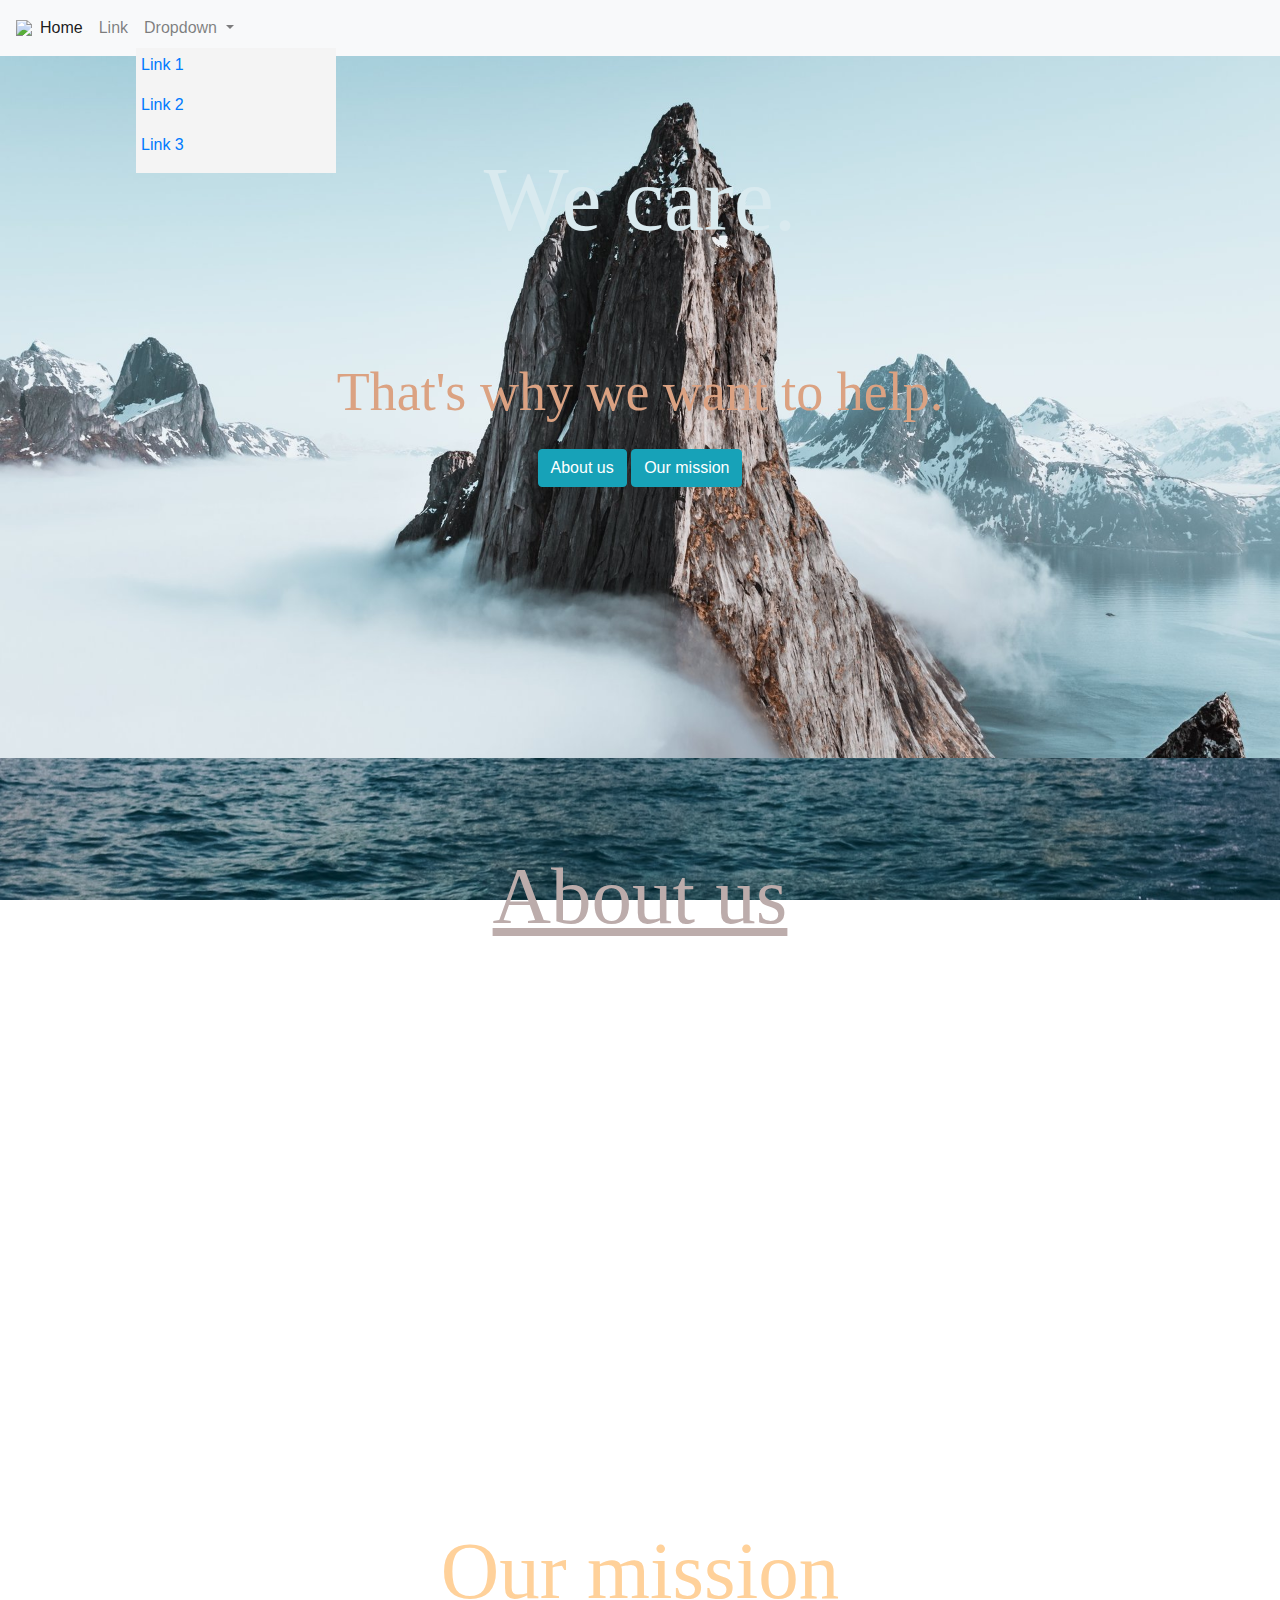
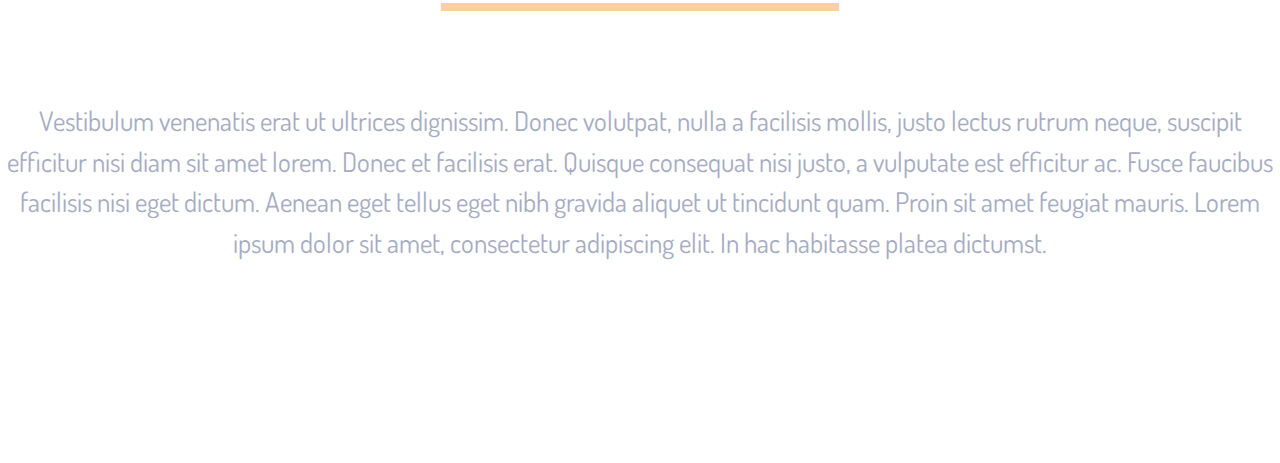
==== index.html @ a01172c3 "Rename main.html to index.html" ====
<!DOCTYPE html>
<head>
	<link rel="stylesheet" href="https://maxcdn.bootstrapcdn.com/bootstrap/4.0.0/css/bootstrap.min.css" integrity="sha384-Gn5384xqQ1aoWXA+058RXPxPg6fy4IWvTNh0E263XmFcJlSAwiGgFAW/dAiS6JXm" crossorigin="anonymous">
	<meta charset="utf-8">
	<meta name="viewport" content="width=device-width, initial-scale=1.0">
	<meta http-equiv="X-UA-Compatible" content="ie=edge">
	<link href="styles.css" rel="stylesheet">
	<script src="index.js"></script>
</head>
<body>
	<nav class="navbar navbar-expand-lg navbar-light bg-light">
	  <img src="https://www.freelogodesign.org/file/app/client/thumb/94a7dae7-ba89-42d8-9f58-ee04a5acc0f1_200x200.png?1603191477896" id="picture-1">

	  <div class="collapse navbar-collapse" id="navbarSupportedContent">
	    <ul class="navbar-nav mr-auto">
	      <li class="nav-item active">
	        <a class="nav-link" href="#">Home</a>
	      </li>
	      <li class="nav-item">
	        <a class="nav-link" href="#">Link</a>
	      </li>
	      <li class="nav-item dropdown">
	        <a class="nav-link dropdown-toggle" href="#" id="navbarDropdown" role="button" data-toggle="dropdown" aria-haspopup="true" aria-expanded="false" onclick="init()">
	          Dropdown
	        </a>
	        <div id="list" style="position: absolute;width: 200px;background-color: #f4f4f4;display: block;">
	        	<p class="hover-color" style="padding-left: 5px;padding-top: 5px;"><a href="#">Link 1</a></p>
	        	<p class="hover-color" style="padding-left: 5px;"><a href="#">Link 2</a></p>
	        	<p class="hover-color" style="padding-left: 5px;"><a href="#">Link 3</a></p>
	        </div>
	      </li>
	    </ul>
	  </div>
	</nav>
	<header id="welcome">
		<h1 id="head">We care.</h1>
		<p id="text">That's why we want to help.</p>
		<center>
			<a href="#aboutus" class="btn btn-info" role="button">About us</a>
			<a href="#ourmission" class="btn btn-info" role="button">Our mission</a>
		</center>

	</header>
	<header id="aboutus">
		<h1 id="headb"><u>About us</u></h1>
		<p id="textb">Lorem ipsum dolor sit amet, consectetur adipiscing elit. Sed et nunc venenatis, rutrum tortor et, bibendum nisl. Aenean scelerisque auctor enim non dapibus. Nullam luctus sagittis tristique. Donec lobortis condimentum pulvinar. Cras convallis aliquet enim, eget rhoncus mi pretium eget. Vivamus vel felis tortor. Fusce ac magna pretium, sollicitudin eros in, interdum metus.</p>
	</header>
	<header id="ourmission">
		<h1 id="headc"><u>Our mission</u></h1>
		<p id="textc">
			Vestibulum venenatis erat ut ultrices dignissim. Donec volutpat, nulla a facilisis mollis, justo lectus rutrum neque, suscipit efficitur nisi diam sit amet lorem. Donec et facilisis erat. Quisque consequat nisi justo, a vulputate est efficitur ac. Fusce faucibus facilisis nisi eget dictum. Aenean eget tellus eget nibh gravida aliquet ut tincidunt quam. Proin sit amet feugiat mauris. Lorem ipsum dolor sit amet, consectetur adipiscing elit. In hac habitasse platea dictumst.
		</p>
	</header>
</body>
---- styles.css ----
@import url('https://fonts.googleapis.com/css2?family=Dosis:wght@500&display=swap');
#welcome{
	background-image: url("./img/mountain.jpg");
	background-attachment: fixed;
	background-size: cover;
	background-position: center;
	height: 78vh;
}
#head{
	color: #d9eaef;
	font-family: montserrat;
	font-size: 10vh;
	padding-top: 10vh;
	text-align: center;
}
#text{
	color: #dba282;
	font-family: montserrat;
	font-size: 6vh;
	padding-top: 10vh;
	text-align: center;
}
.btn btn-info{
	background-color:#445b63 !important;
}
#aboutus{
	background-image: url("./img/city.jpg");
	background-attachment: fixed;
	background-size: cover;
	background-position: center;
	height: 75vh;
}
#headb{
	color: 	#bcacab;
	font-family: montserrat;
	font-size: 9vh;
	text-align: center;
	padding-top: 10vh;
}
#textb{
	color: white;
	font-family: roboto;
	font-size: 3vh;
	padding-top: 8vh;
	text-align: center;
}
#ourmission{
	background-image: url("./img/beach.jpg");
	background-position: center;
	background-size: cover;
	background-attachment: fixed;
	height: 70vh;
}
#headc{
	color: 	#ffd19a;
	font-family: roboto;
	font-size: 9vh;
	text-align: center;
	padding-top:10vh;
}
#textc{
	color: #a6acc2;
	font-family: 'Dosis', sans-serif;
	font-size: 3vh;
	padding-top: 8vh;
	text-align: center;
}
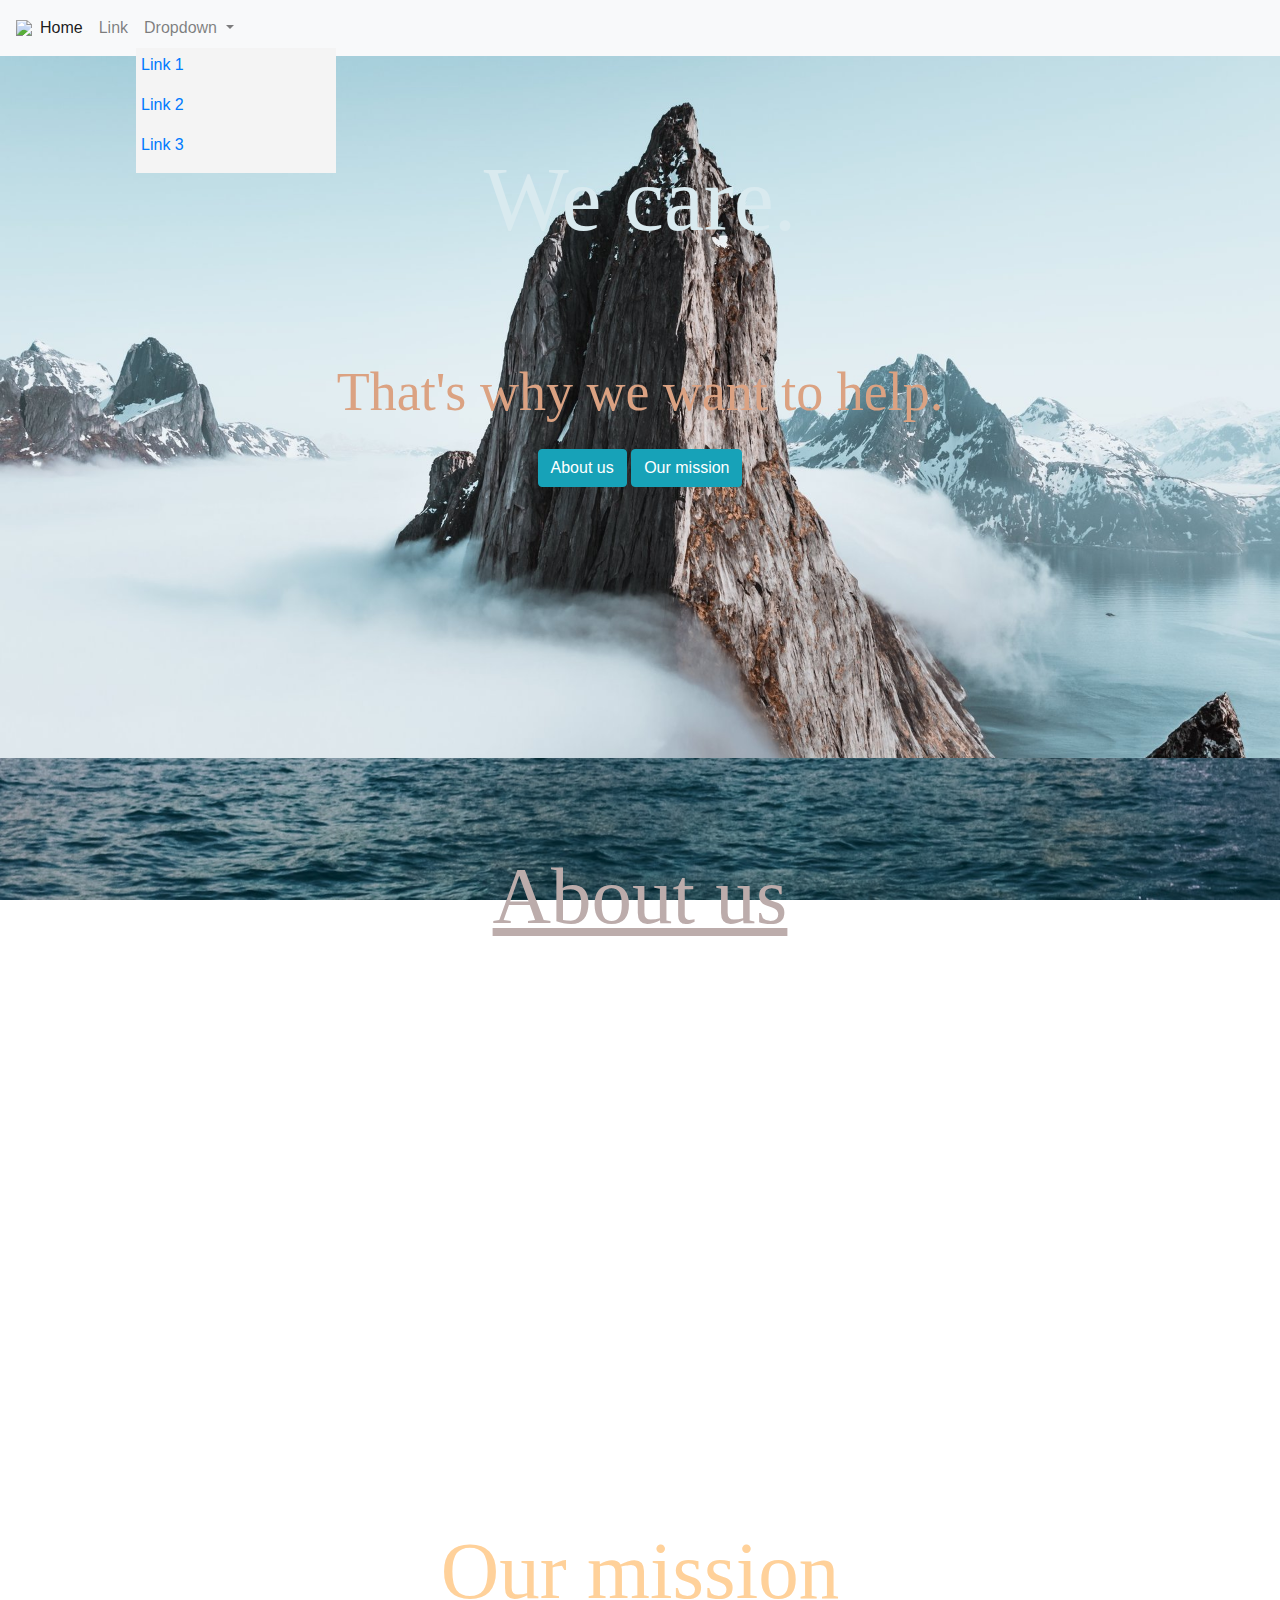
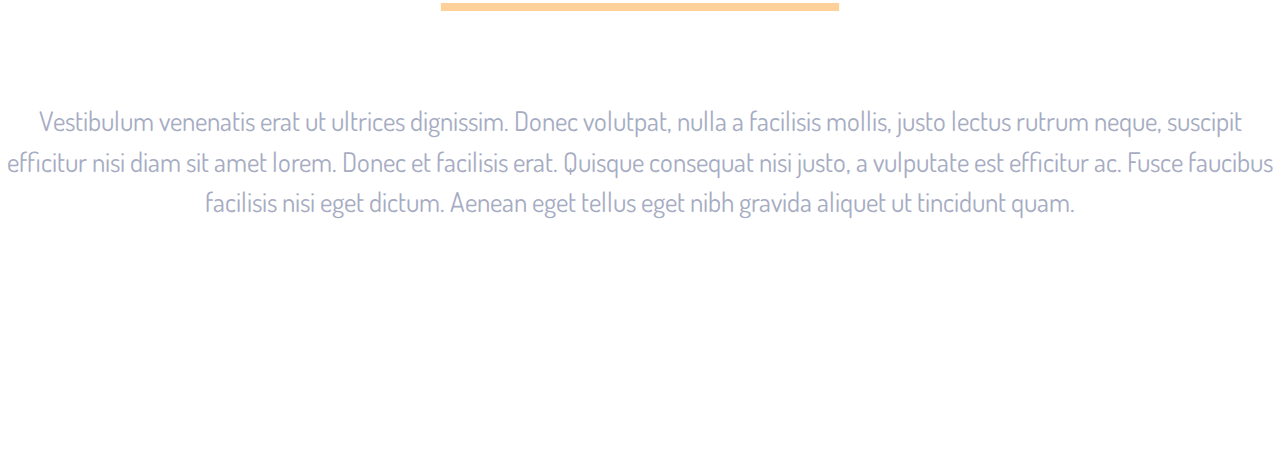
==== commit 1697b4b3: "Update index.html" ====
--- a/index.html
+++ b/index.html
@@ -1,54 +1,55 @@
-<!DOCTYPE html>
-<head>
-	<link rel="stylesheet" href="https://maxcdn.bootstrapcdn.com/bootstrap/4.0.0/css/bootstrap.min.css" integrity="sha384-Gn5384xqQ1aoWXA+058RXPxPg6fy4IWvTNh0E263XmFcJlSAwiGgFAW/dAiS6JXm" crossorigin="anonymous">
-	<meta charset="utf-8">
-	<meta name="viewport" content="width=device-width, initial-scale=1.0">
-	<meta http-equiv="X-UA-Compatible" content="ie=edge">
-	<link href="styles.css" rel="stylesheet">
-	<script src="index.js"></script>
-</head>
-<body>
-	<nav class="navbar navbar-expand-lg navbar-light bg-light">
-	  <img src="https://www.freelogodesign.org/file/app/client/thumb/94a7dae7-ba89-42d8-9f58-ee04a5acc0f1_200x200.png?1603191477896" id="picture-1">
+<html>
+	<head>
+		<link rel="stylesheet" href="https://maxcdn.bootstrapcdn.com/bootstrap/4.0.0/css/bootstrap.min.css" integrity="sha384-Gn5384xqQ1aoWXA+058RXPxPg6fy4IWvTNh0E263XmFcJlSAwiGgFAW/dAiS6JXm" crossorigin="anonymous">
+		<meta charset="utf-8">
+		<meta name="viewport" content="width=device-width, initial-scale=1.0">
+		<meta http-equiv="X-UA-Compatible" content="ie=edge">
+		<link href="styles.css" rel="stylesheet">
+		<script src="index.js"></script>
+	</head>
+	<body>
+		<nav class="navbar navbar-expand-lg navbar-light bg-light">
+		  <img src="https://www.freelogodesign.org/file/app/client/thumb/94a7dae7-ba89-42d8-9f58-ee04a5acc0f1_200x200.png?1603191477896" id="picture-1">
 
-	  <div class="collapse navbar-collapse" id="navbarSupportedContent">
-	    <ul class="navbar-nav mr-auto">
-	      <li class="nav-item active">
-	        <a class="nav-link" href="#">Home</a>
-	      </li>
-	      <li class="nav-item">
-	        <a class="nav-link" href="#">Link</a>
-	      </li>
-	      <li class="nav-item dropdown">
-	        <a class="nav-link dropdown-toggle" href="#" id="navbarDropdown" role="button" data-toggle="dropdown" aria-haspopup="true" aria-expanded="false" onclick="init()">
-	          Dropdown
-	        </a>
-	        <div id="list" style="position: absolute;width: 200px;background-color: #f4f4f4;display: block;">
-	        	<p class="hover-color" style="padding-left: 5px;padding-top: 5px;"><a href="#">Link 1</a></p>
-	        	<p class="hover-color" style="padding-left: 5px;"><a href="#">Link 2</a></p>
-	        	<p class="hover-color" style="padding-left: 5px;"><a href="#">Link 3</a></p>
-	        </div>
-	      </li>
-	    </ul>
-	  </div>
-	</nav>
-	<header id="welcome">
-		<h1 id="head">We care.</h1>
-		<p id="text">That's why we want to help.</p>
-		<center>
-			<a href="#aboutus" class="btn btn-info" role="button">About us</a>
-			<a href="#ourmission" class="btn btn-info" role="button">Our mission</a>
-		</center>
+		  <div class="collapse navbar-collapse" id="navbarSupportedContent">
+		    <ul class="navbar-nav mr-auto">
+		      <li class="nav-item active">
+		        <a class="nav-link" href="#">Home</a>
+		      </li>
+		      <li class="nav-item">
+		        <a class="nav-link" href="#">Link</a>
+		      </li>
+		      <li class="nav-item dropdown">
+		        <a class="nav-link dropdown-toggle" href="#" id="navbarDropdown" role="button" data-toggle="dropdown" aria-haspopup="true" aria-expanded="false" onclick="init()">
+		          Dropdown
+		        </a>
+		        <div id="list" style="position: absolute;width: 200px;background-color: #f4f4f4;display: block;">
+		        	<p class="hover-color" style="padding-left: 5px;padding-top: 5px;"><a href="#">Link 1</a></p>
+		        	<p class="hover-color" style="padding-left: 5px;"><a href="#">Link 2</a></p>
+		        	<p class="hover-color" style="padding-left: 5px;"><a href="#">Link 3</a></p>
+		        </div>
+		      </li>
+		    </ul>
+		  </div>
+		</nav>
+		<header id="welcome">
+			<h1 id="head">We care.</h1>
+			<p id="text">That's why we want to help.</p>
+			<center>
+				<a href="#aboutus" class="btn btn-info" role="button">About us</a>
+				<a href="#ourmission" class="btn btn-info" role="button">Our mission</a>
+			</center>
 
-	</header>
-	<header id="aboutus">
-		<h1 id="headb"><u>About us</u></h1>
-		<p id="textb">Lorem ipsum dolor sit amet, consectetur adipiscing elit. Sed et nunc venenatis, rutrum tortor et, bibendum nisl. Aenean scelerisque auctor enim non dapibus. Nullam luctus sagittis tristique. Donec lobortis condimentum pulvinar. Cras convallis aliquet enim, eget rhoncus mi pretium eget. Vivamus vel felis tortor. Fusce ac magna pretium, sollicitudin eros in, interdum metus.</p>
-	</header>
-	<header id="ourmission">
-		<h1 id="headc"><u>Our mission</u></h1>
-		<p id="textc">
-			Vestibulum venenatis erat ut ultrices dignissim. Donec volutpat, nulla a facilisis mollis, justo lectus rutrum neque, suscipit efficitur nisi diam sit amet lorem. Donec et facilisis erat. Quisque consequat nisi justo, a vulputate est efficitur ac. Fusce faucibus facilisis nisi eget dictum. Aenean eget tellus eget nibh gravida aliquet ut tincidunt quam. Proin sit amet feugiat mauris. Lorem ipsum dolor sit amet, consectetur adipiscing elit. In hac habitasse platea dictumst.
-		</p>
-	</header>
-</body>
+		</header>
+		<header id="aboutus">
+			<h1 id="headb"><u>About us</u></h1>
+			<p id="textb">Lorem ipsum dolor sit amet, consectetur adipiscing elit. Sed et nunc venenatis, rutrum tortor et, bibendum nisl. Aenean scelerisque auctor enim non dapibus. Nullam luctus sagittis tristique. Donec lobortis condimentum pulvinar. Cras convallis aliquet enim, eget rhoncus mi pretium eget. Vivamus vel felis tortor. Fusce ac magna pretium, sollicitudin eros in, interdum metus.</p>
+		</header>
+		<header id="ourmission">
+			<h1 id="headc"><u>Our mission</u></h1>
+			<p id="textc">
+				Vestibulum venenatis erat ut ultrices dignissim. Donec volutpat, nulla a facilisis mollis, justo lectus rutrum neque, suscipit efficitur nisi diam sit amet lorem. Donec et facilisis erat. Quisque consequat nisi justo, a vulputate est efficitur ac. Fusce faucibus facilisis nisi eget dictum. Aenean eget tellus eget nibh gravida aliquet ut tincidunt quam. 
+			</p>
+		</header>
+	</body>
+</html>
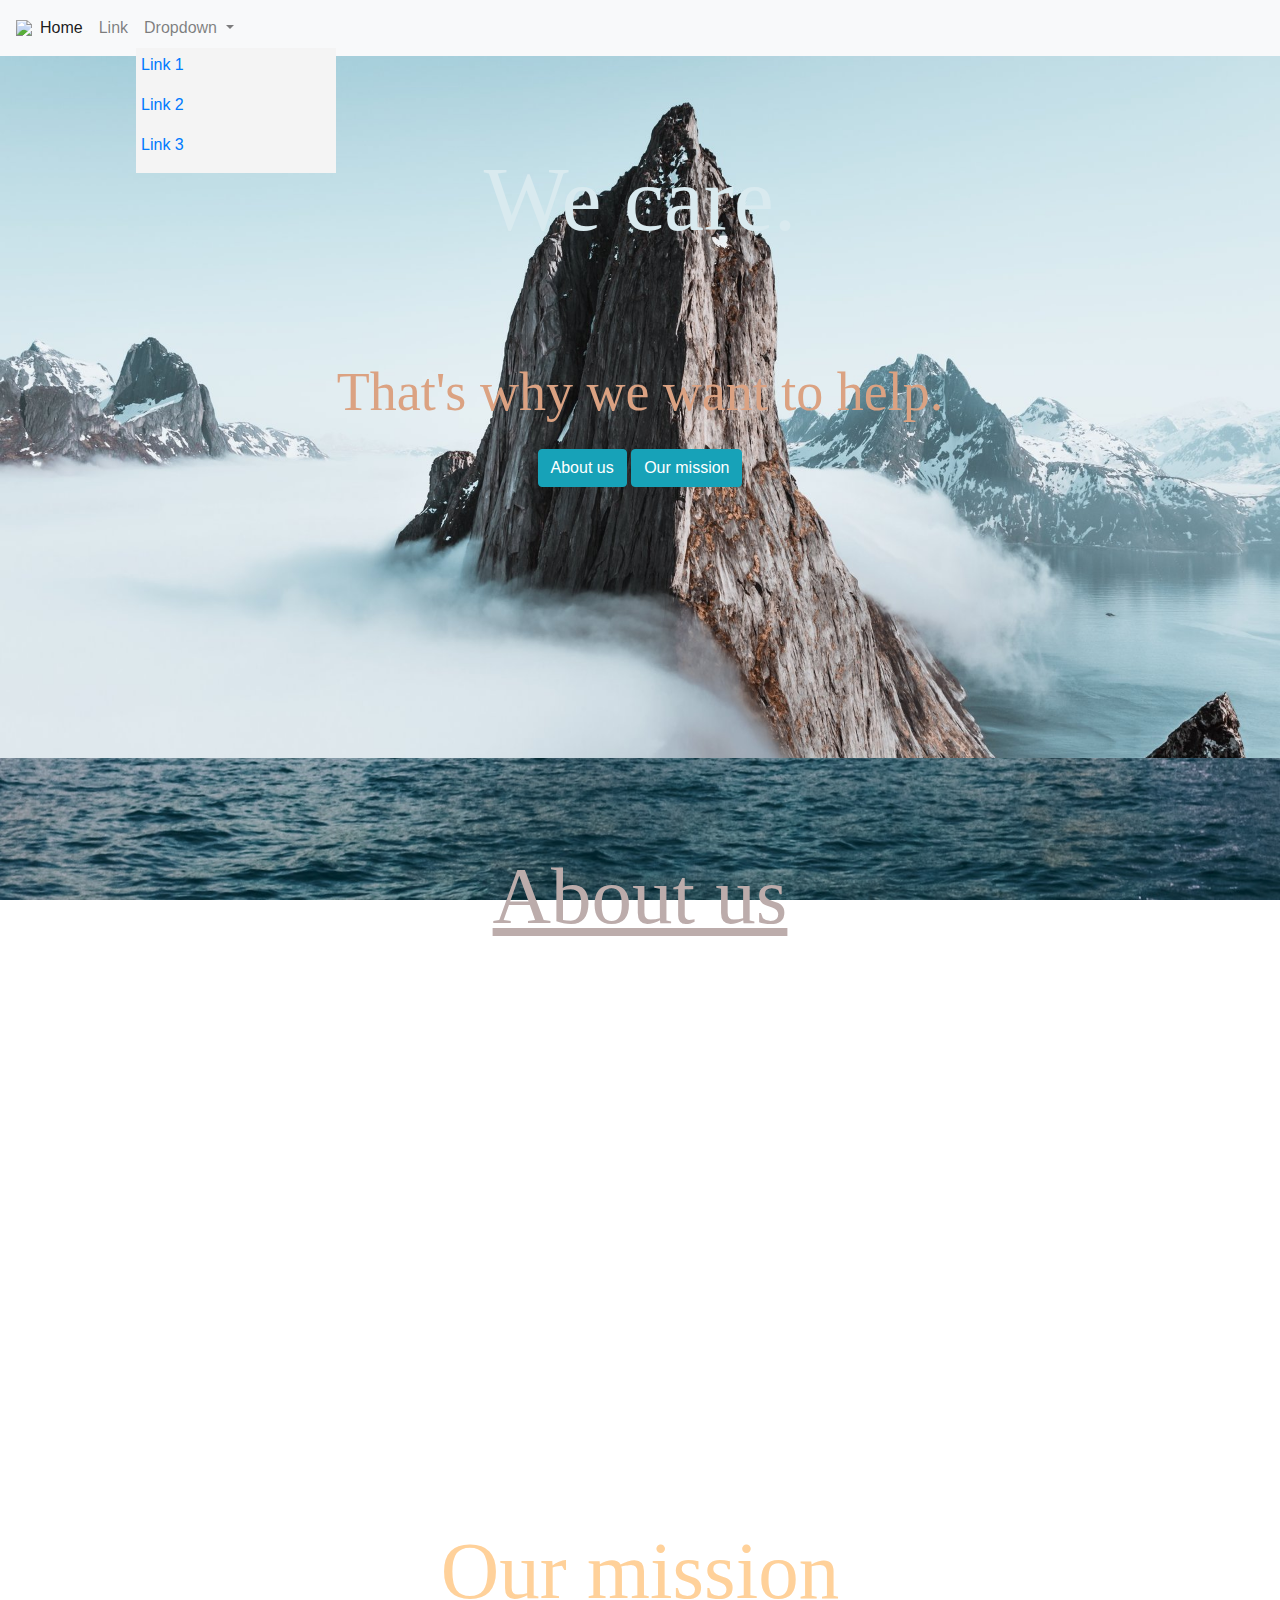
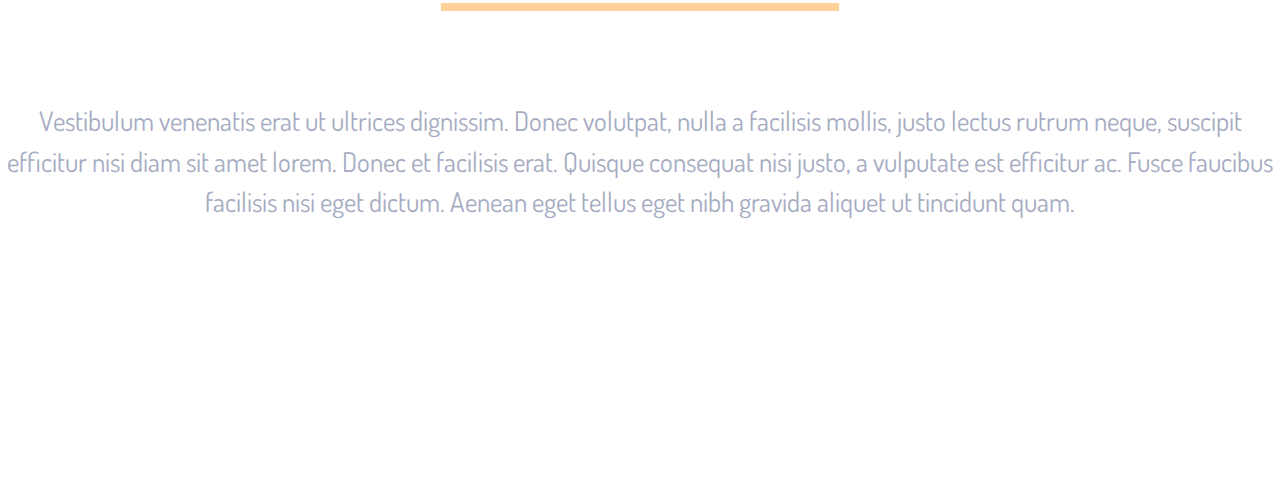
==== commit b9ef25bb: "Update index.html" ====
--- a/index.html
+++ b/index.html
@@ -5,7 +5,7 @@
 		<meta name="viewport" content="width=device-width, initial-scale=1.0">
 		<meta http-equiv="X-UA-Compatible" content="ie=edge">
 		<link href="styles.css" rel="stylesheet">
-		<script src="index.js"></script>
+		<script src="main.js"></script>
 	</head>
 	<body>
 		<nav class="navbar navbar-expand-lg navbar-light bg-light">
--- a/styles.css
+++ b/styles.css
@@ -1,4 +1,7 @@
 @import url('https://fonts.googleapis.com/css2?family=Dosis:wght@500&display=swap');
+html{
+	scroll-behavior: smooth;
+}
 #welcome{
 	background-image: url("./img/mountain.jpg");
 	background-attachment: fixed;
@@ -49,7 +52,7 @@
 	background-position: center;
 	background-size: cover;
 	background-attachment: fixed;
-	height: 70vh;
+	height: 73vh;
 }
 #headc{
 	color: 	#ffd19a;
